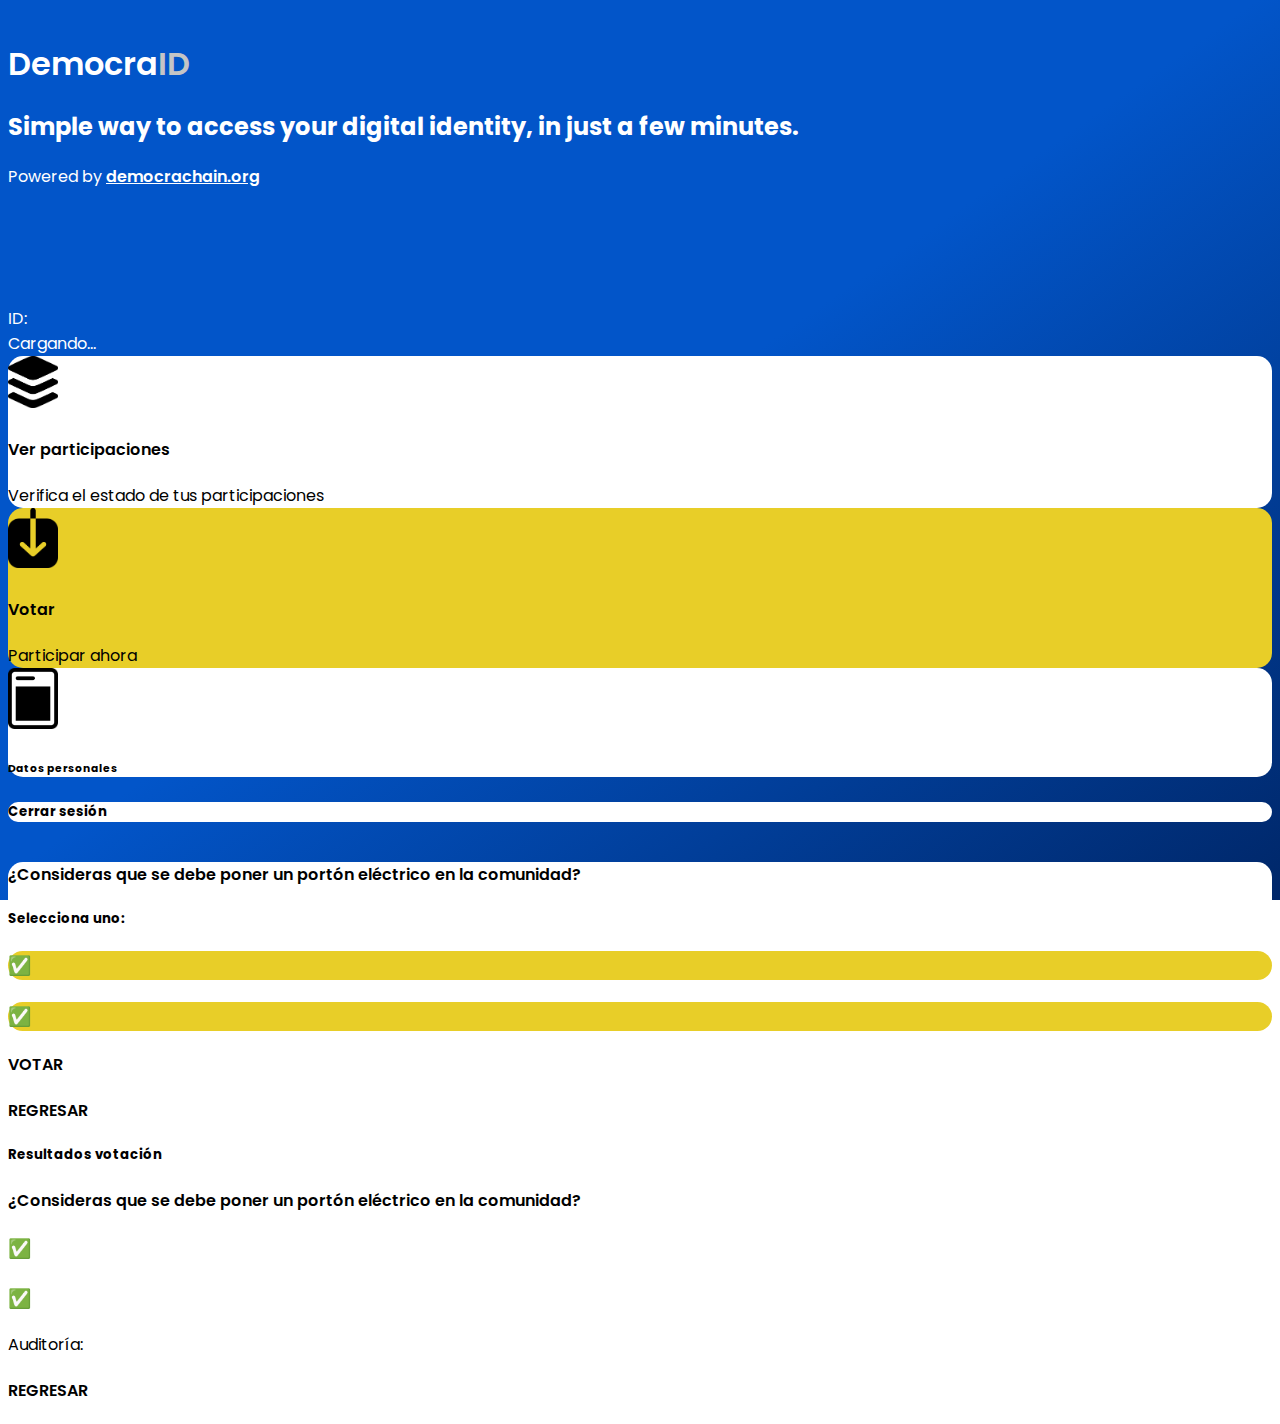
==== index.html @ 92907397 "Remove expiration" ====
<!DOCTYPE html>
<html lang="en">
  <head>
    <meta charset="utf-8" />
    <meta name="viewport" content="width=device-width, initial-scale=1" />
    <title>DemocraID</title>

    <link rel="manifest" href="/manifest.json" crossorigin="use-credentials" />
    <link
      href="/css/bootstrap-reboot.css"
      rel="stylesheet"
      crossorigin="anonymous"
    />
    <link
      href="/css/bootstrap.min.css"
      rel="stylesheet"
      crossorigin="anonymous"
    />
    <link href="/app.css" rel="stylesheet" crossorigin="anonymous" />
    <link
      href="https://fonts.googleapis.com/css2?family=Poppins:ital,wght@0,100;0,300;0,400;0,500;0,700;0,900;1,100;1,300;1,400;1,500;1,700;1,900&display=swap"
      rel="stylesheet"
    />
    <script src="https://accounts.google.com/gsi/client" async defer></script>

    <link
      rel="apple-touch-icon"
      sizes="57x57"
      href="/icon/apple-icon-57x57.png"
    />
    <link
      rel="apple-touch-icon"
      sizes="60x60"
      href="/icon/apple-icon-60x60.png"
    />
    <link
      rel="apple-touch-icon"
      sizes="72x72"
      href="/icon/apple-icon-72x72.png"
    />
    <link
      rel="apple-touch-icon"
      sizes="76x76"
      href="/icon/apple-icon-76x76.png"
    />
    <link
      rel="apple-touch-icon"
      sizes="114x114"
      href="/icon/apple-icon-114x114.png"
    />
    <link
      rel="apple-touch-icon"
      sizes="120x120"
      href="/icon/apple-icon-120x120.png"
    />
    <link
      rel="apple-touch-icon"
      sizes="144x144"
      href="/icon/apple-icon-144x144.png"
    />
    <link
      rel="apple-touch-icon"
      sizes="152x152"
      href="/icon/apple-icon-152x152.png"
    />
    <link
      rel="apple-touch-icon"
      sizes="180x180"
      href="/icon/apple-icon-180x180.png"
    />
    <link
      rel="icon"
      type="image/png"
      sizes="192x192"
      href="/icon/android-icon-192x192.png"
    />
    <link
      rel="icon"
      type="image/png"
      sizes="32x32"
      href="/icon/favicon-32x32.png"
    />
    <link
      rel="icon"
      type="image/png"
      sizes="96x96"
      href="/icon/favicon-96x96.png"
    />
    <link
      rel="icon"
      type="image/png"
      sizes="16x16"
      href="/icon/favicon-16x16.png"
    />

    <link rel="manifest" href="/manifest.json" />
    <meta name="msapplication-TileColor" content="#ffffff" />
    <meta name="msapplication-TileImage" content="/ms-icon-144x144.png" />
    <meta name="theme-color" content="#ffffff" />
  </head>
  <style></style>
  <body>
    <div class="container loginUI d-none" style="margin-top: 40px">
      <div class="row">
        <div class="col">
          <h1 class="bienvenido">Democra<span style="color: #c5c5c5;">ID</span></h1>
          <h2 class="bienvenido" style="margin-bottom: 20px">
            Simple way to access your digital identity, in just a few minutes.
          </h2>
          <div id="googleLoginButton"></div>
          <div class="text-center fixed-bottom" style="padding-bottom: 30px;">
            <span class="m-3"
              >Powered by
              <a
                style="color: white; font-weight: 600"
                href="https://democrachain.org/"
                >democrachain.org</a
              ></span
            >
          </div>
        </div>
      </div>
    </div>

    <div class="container p-1 d-none pagMain" style="margin-top: 40px">
      <div class="row text-center">
        <div class="col">
          <img id="userPicture" class="avatar" />
        </div>
      </div>
      <div class="row text-center">
        <div class="col">
          <h1 id="given_name" class=""></h1>
          <div>
            ID:
            <b id="user_id" class=""></b>
          </div>
        </div>
      </div>
    </div>

    <div class="container overflow-hidden p-4 pagLoading">
      <div class="row">
        <div class="col-12 text-center align-middle" >
          Cargando...
        </div>
      </div>
    </div>

    <!-- Welcome -->
    <div class="container overflow-hidden p-4 pagMain d-none">
      <div class="row">
        <div class="col-12">
          <div id="participaciones" class="p-3 roundedBox button">
            <img class="py-2" width="50" src="img/layers.png" />
            <h4>Ver participaciones</h4>
            <span>Verifica el estado de tus participaciones</span>
          </div>
        </div>
      </div>
      <div class="row py-4">
        <div class="col-6">
          <div
            id="votar"
            class="p-3 roundedBox button yellowBox"
            style="height: 100%"
          >
            <img class="py-2" width="50" src="img/download.png" />
            <h4>Votar</h4>
            <span>Participar ahora</span>
          </div>
        </div>
        <div class="col-6">
          <div class="p-3 roundedBox" style="height: 100%">
            <img class="py-2" width="50" src="img/documents.png" />
            <h6>Datos personales</h6>
          </div>
        </div>
      </div>
      <div class="row">
        <div class="col-12">
          <div onclick="document.location = '?logout=true'" class="p-3 roundedBox text-center pointy" style="height: 100%">
            <h5>Cerrar sesión</h5>
          </div>
        </div>
      </div>
    </div>

    <div class="container p-1 d-none pagVoto" style="margin-top: 40px">
      <div class="row text-center">
        <div class="col">
          <h3 id="voteComunity"></h3>
          <h5 id="voteType"></h5>
        </div>
      </div>
    </div>
    <div class="container overflow-hidden p-4 d-none pagVoto">
      <div class="row">
        <div class="col-12">
          <div class="p-3 roundedBox grayBox">
            <h4 id="voteQuestion">
              ¿Consideras que se debe poner un portón eléctrico en la comunidad?
            </h4>
            <h5>Selecciona uno:</h5>
            <div class="row py-4">
              <div class="col-6">
                <div
                  id="option_1_selected"
                  class="p-3 roundedBox voteOption yellowBox"
                  style="height: 100%"
                >
                  <h4 id="option_1"></h4>
                  <h3 class="option-selected option_1_selected d-none">✅</h3>
                </div>
              </div>
              <div class="col-6">
                <div
                  id="option_2_selected"
                  class="p-3 roundedBox voteOption yellowBox"
                  style="height: 100%"
                >
                  <h4 id="option_2"></h4>
                  <h3 class="option-selected option_2_selected d-none">✅</h3>
                </div>
              </div>
            </div>

            <div class="row">
              <!-- <div class="col">
                <span
                  >La votación cierra el
                  <b>31 de Enero del 2023 a las 10:00pm</b></span
                >
              </div> -->
            </div>
          </div>

          <div id="votarButton" class="m-3 roundedBox text-center button">
            <h4 id="votarButtonText" class="p-3">VOTAR</h4>
          </div>
          <div id="back" class="m-3 roundedBox button text-center">
            <h4 id="backButton" class="backButton p-3">REGRESAR</h4>
          </div>
        </div>
      </div>
    </div>

    <div class="container overflow-hidden p-4 d-none pagParticipaciones">
      <div class="row">
        <div class="col-12">
          <div class="p-3 roundedBox grayBox">
            <h5>Resultados votación</h5>
            <h4 id="voteQuestionParticipaciones">
              ¿Consideras que se debe poner un portón eléctrico en la comunidad?
            </h4>
            <div class="row py-4">
              <div class="col-6">
                <div
                  id="option_1_selected"
                  class="p-3 roundedBox"
                  style="height: 100%"
                >
                  <h4 id="option_1_participacion"></h4>
                  <h3 class="option-selected option_1_selected d-none">✅</h3>
                </div>
              </div>
              <div class="col-6">
                <div
                  id="option_2_selected"
                  class="p-3 roundedBox"
                  style="height: 100%"
                >
                  <h4 id="option_2_participacion"></h4>
                  <h3 class="option-selected option_2_selected d-none">✅</h3>
                </div>
              </div>
            </div>
            Auditoría:
            <span id="participationHash"></span>
            <!-- <div class="row">
              <div class="col">
                <span
                  >La votación cierra el
                  <b>31 de Enero del 2023 a las 10:00pm</b></span
                >
              </div>
            </div> -->
          </div>
          <div id="back" class="m-3 roundedBox button text-center">
            <h4 id="backButton" class="backButton p-3">REGRESAR</h4>
          </div>
        </div>
      </div>
    </div>

    <!-- 
    <div class="container text-center">
      <div class="row">
        <div class="col">
          <span>🟢</span>
          <span>Todas tus participaciones han sido procesadas.</span>
        </div>
      </div>
    </div> -->

    <!-- <div class="container fixed-bottom text-center">
      <div class="row">
        <div class="col-12">
          <h5>Vene<b>Avatar</b></h5>
        </div>
      </div>
    </div> -->
    <script src="./blockchain.js" type="text/javascript"></script>
    <script src="/app.js"></script>
  </body>
</html>
---- app.css ----
.button {
  cursor: pointer;
}

.unselectable {
  user-select: none;
}
body {
  overscroll-behavior-y: contain;
}

body {
  font-family: -apple-system, BlinkMacSystemFont, "Segoe UI", system-ui,
    Roboto, Oxygen-Sans, Ubuntu, Cantarell, "Helvetica Neue", sans-serif;
  background: #002769;
  background: linear-gradient(
    145deg,
    rgba(2, 85, 201, 1) 49%,
    rgba(0, 39, 105, 1) 100%
  );
  /* background: linear-gradient(120deg, #0255c9, #002769); */
  color: white;
  background-repeat: no-repeat;
  background-attachment: fixed;
  overflow-wrap: break-word;
}
body {
  font-family: "Poppins", sans-serif;
}
h1 {
  font-weight: 600;
}
h4 {
  font-weight: 600;
}
.avatar {
  border-radius: 40px;
  /* position: fixed;
  top: 10;
  right: 10; */
}

.logo {
  border-radius: 15px;
  /* position: fixed;
  top: 10;
  right: 10; */
}

.paddingTop {
  padding-top: 40px;
}
.roundedBox {
  border-radius: 15px;
  background-color: white;
  color: black;
}

.voteOption {
  background-color: #dbdbdb;
  cursor: pointer;
}

.pointy {
  cursor: pointer;
}

.yellowBox {
  background-color: #e8ce28;
}

.errorColor {
  background-color: #ff0000;
}
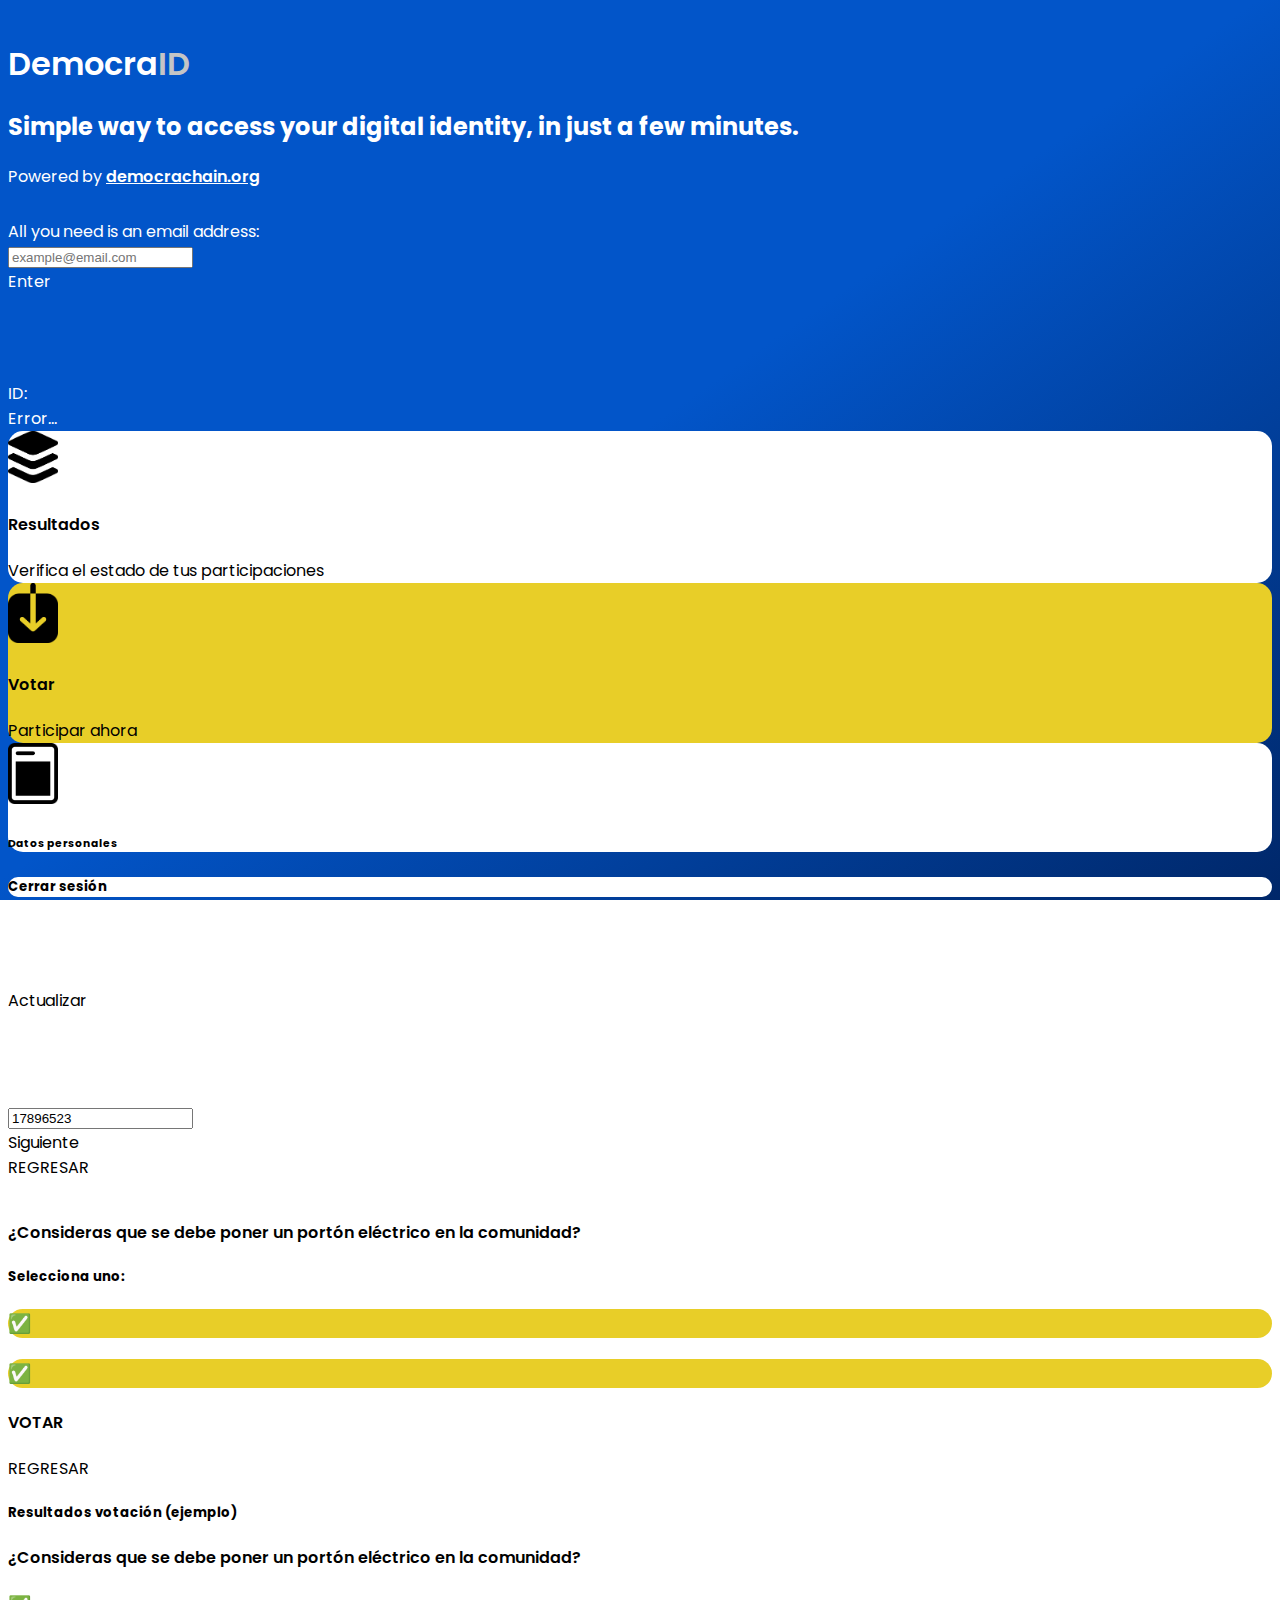
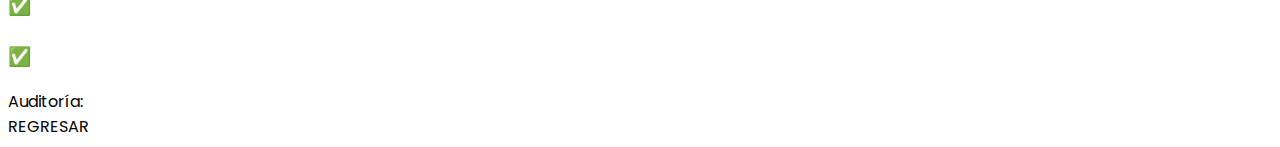
==== commit bedfcc3e: "Reorder" ====
--- a/index.html
+++ b/index.html
@@ -103,12 +103,14 @@
     <div class="container loginUI d-none" style="margin-top: 40px">
       <div class="row">
         <div class="col">
-          <h1 class="bienvenido">Democra<span style="color: #c5c5c5;">ID</span></h1>
+          <h1 class="bienvenido">
+            Democra<span style="color: #c5c5c5">ID</span>
+          </h1>
           <h2 class="bienvenido" style="margin-bottom: 20px">
             Simple way to access your digital identity, in just a few minutes.
           </h2>
-          <div id="googleLoginButton"></div>
-          <div class="text-center fixed-bottom" style="padding-bottom: 30px;">
+          <!-- <div id="googleLoginButton"></div> -->
+          <div class="text-center fixed-bottom" style="padding-bottom: 30px">
             <span class="m-3"
               >Powered by
               <a
@@ -118,6 +120,19 @@
               ></span
             >
           </div>
+          <div class="row">
+            <div class="col">All you need is an email address:</div>
+          </div>
+          <div class="row">
+            <div class="col">
+              <input id="email" placeholder="example@email.com" />
+            </div>
+          </div>
+          <div class="row">
+            <div class="col">
+              <div id="loginButton" class="pointy">Enter</div>
+            </div>
+          </div>
         </div>
       </div>
     </div>
@@ -130,7 +145,7 @@
       </div>
       <div class="row text-center">
         <div class="col">
-          <h1 id="given_name" class=""></h1>
+          <h1 id="top_message" class=""></h1>
           <div>
             ID:
             <b id="user_id" class=""></b>
@@ -141,9 +156,7 @@
 
     <div class="container overflow-hidden p-4 pagLoading">
       <div class="row">
-        <div class="col-12 text-center align-middle" >
-          Cargando...
-        </div>
+        <div id="loading" class="col-12 text-center align-middle">Cargando...</div>
       </div>
     </div>
 
@@ -153,7 +166,7 @@
         <div class="col-12">
           <div id="participaciones" class="p-3 roundedBox button">
             <img class="py-2" width="50" src="img/layers.png" />
-            <h4>Ver participaciones</h4>
+            <h4>Resultados</h4>
             <span>Verifica el estado de tus participaciones</span>
           </div>
         </div>
@@ -171,7 +184,7 @@
           </div>
         </div>
         <div class="col-6">
-          <div class="p-3 roundedBox" style="height: 100%">
+          <div id="datos" class="p-3 roundedBox button" style="height: 100%">
             <img class="py-2" width="50" src="img/documents.png" />
             <h6>Datos personales</h6>
           </div>
@@ -179,10 +192,35 @@
       </div>
       <div class="row">
         <div class="col-12">
-          <div onclick="document.location = '?logout=true'" class="p-3 roundedBox text-center pointy" style="height: 100%">
+          <div
+            id="closeSession"
+            class="p-3 roundedBox text-center pointy button"
+            style="height: 100%"
+          >
             <h5>Cerrar sesión</h5>
           </div>
         </div>
+      </div>
+    </div>
+
+    <div class="container p-1 d-none pagDatos" style="margin-top: 40px">
+      <div class="row text-center">
+        <div id="actualizarUI" class="col d-none">
+          <h3>Actualizar registro</h3>
+          <h5 id="datosForm"></h5>
+          <div id="guardarDatos" class="p-3 roundedBox button">Actualizar</div>
+        </div>
+        <div id="buscarUI" class="col">
+          <h3>Buscar datos actuales</h3>
+          <div id="cedulaDorm">
+            <div>Introduzca su cédula</div>
+            <input id="searchCedula" value="17896523" />
+          </div>
+          <div id="buscarCedula" class="p-3 roundedBox button">Siguiente</div>
+        </div>
+      </div>
+      <div id="back" class="m-3 roundedBox button text-center">
+        <div id="backButton" class="backButton p-3">REGRESAR</div>
       </div>
     </div>
 
@@ -239,7 +277,7 @@
             <h4 id="votarButtonText" class="p-3">VOTAR</h4>
           </div>
           <div id="back" class="m-3 roundedBox button text-center">
-            <h4 id="backButton" class="backButton p-3">REGRESAR</h4>
+            <div id="backButton" class="backButton p-3">REGRESAR</div>
           </div>
         </div>
       </div>
@@ -249,7 +287,7 @@
       <div class="row">
         <div class="col-12">
           <div class="p-3 roundedBox grayBox">
-            <h5>Resultados votación</h5>
+            <h5>Resultados votación (ejemplo)</h5>
             <h4 id="voteQuestionParticipaciones">
               ¿Consideras que se debe poner un portón eléctrico en la comunidad?
             </h4>
@@ -287,7 +325,7 @@
             </div> -->
           </div>
           <div id="back" class="m-3 roundedBox button text-center">
-            <h4 id="backButton" class="backButton p-3">REGRESAR</h4>
+            <div id="backButton" class="backButton p-3">REGRESAR</div>
           </div>
         </div>
       </div>
@@ -312,5 +350,11 @@
     </div> -->
     <script src="./blockchain.js" type="text/javascript"></script>
     <script src="/app.js"></script>
+    <script>
+      document.getElementById("loginButton").onclick = () => {
+        let email = document.getElementById("email");
+        document.location = `http://127.0.0.1:5300/?email=${email.value}`;
+      };
+    </script>
   </body>
 </html>
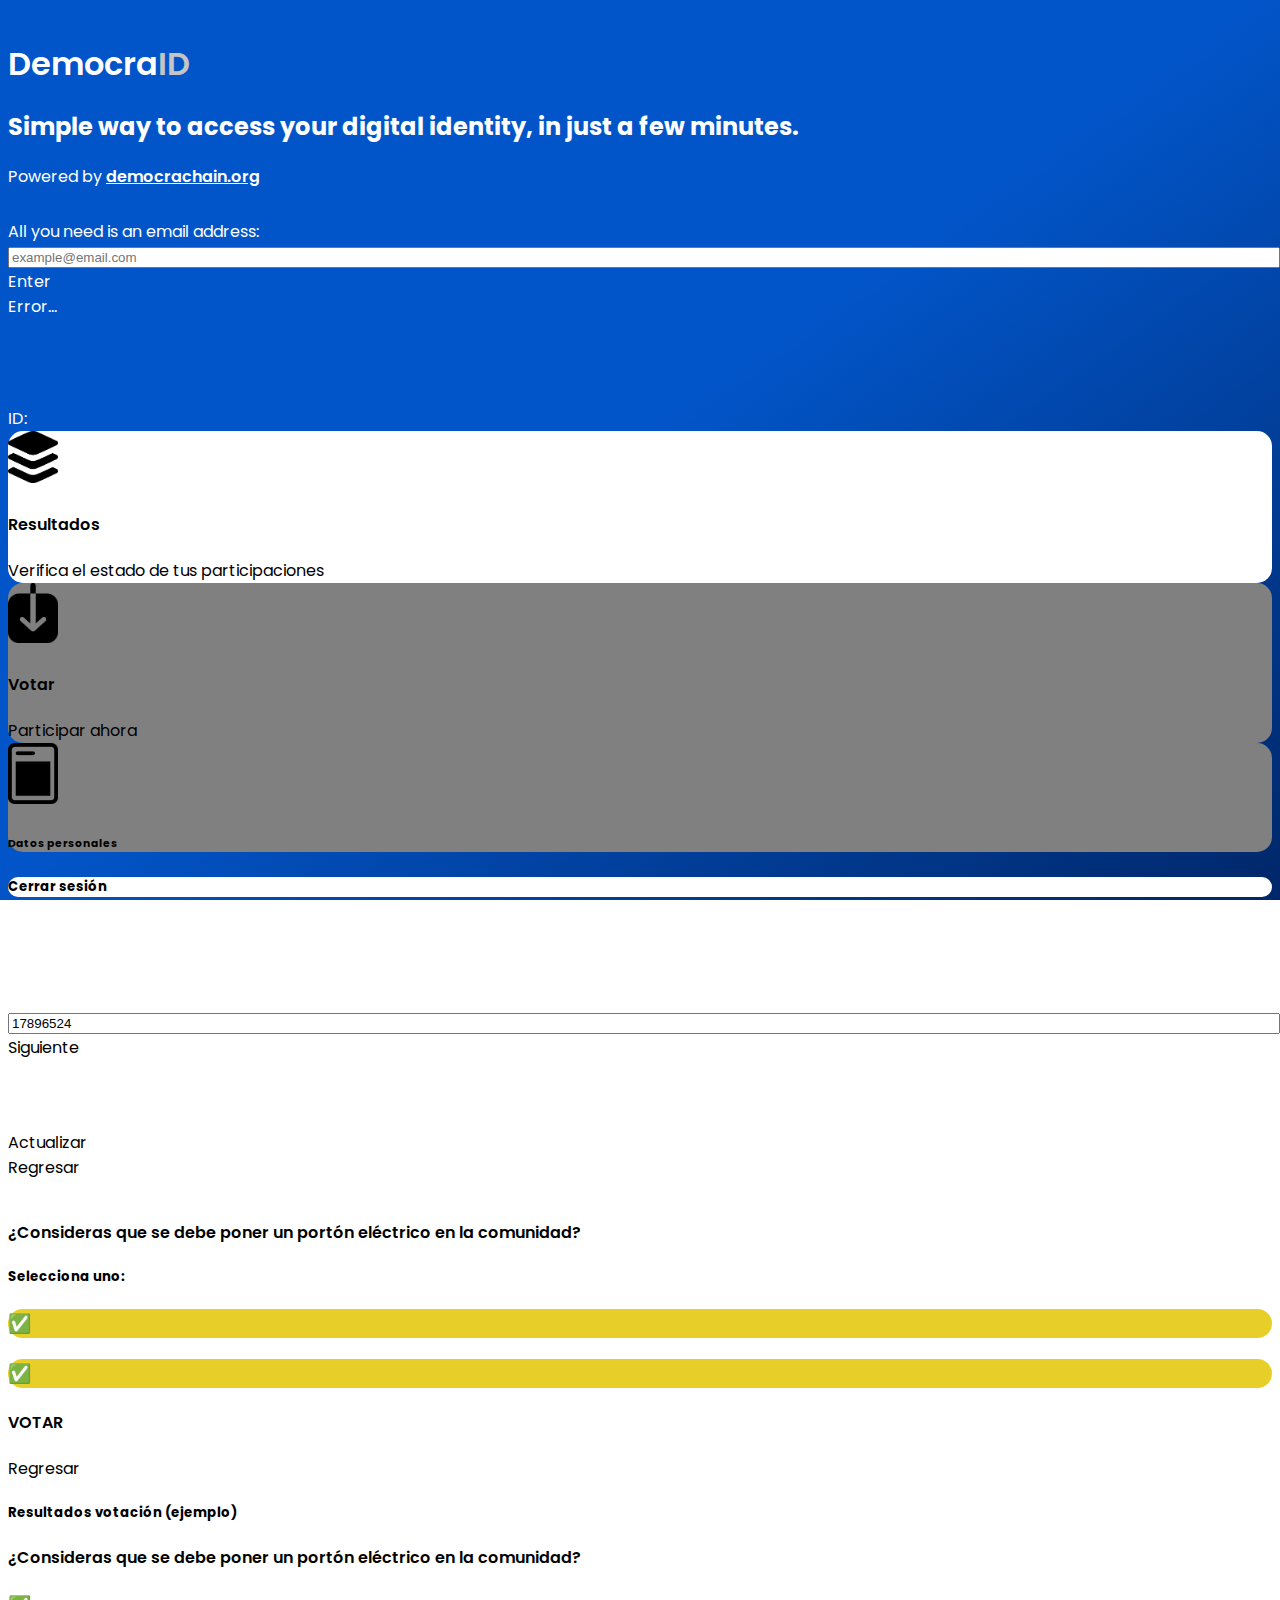
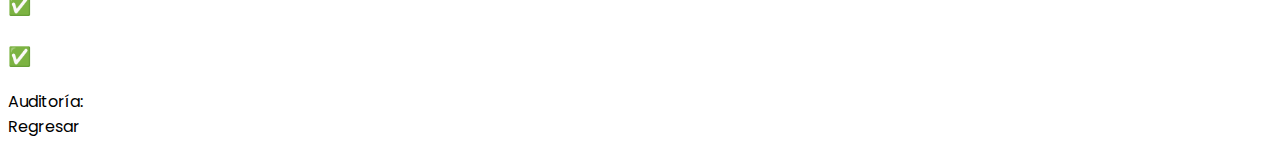
==== commit 620a22d3: "Prototype 2.0" ====
--- a/index.html
+++ b/index.html
@@ -100,7 +100,7 @@
   </head>
   <style></style>
   <body>
-    <div class="container loginUI d-none" style="margin-top: 40px">
+    <div class="container pagLogin d-none" style="margin-top: 40px">
       <div class="row">
         <div class="col">
           <h1 class="bienvenido">
@@ -130,9 +130,17 @@
           </div>
           <div class="row">
             <div class="col">
-              <div id="loginButton" class="pointy">Enter</div>
-            </div>
-          </div>
+              <div id="loginButton" class="pointy button">Enter</div>
+            </div>
+          </div>
+        </div>
+      </div>
+    </div>
+
+    <div class="container overflow-hidden p-4 pagLoading">
+      <div class="row">
+        <div id="loading" class="col-12 text-center align-middle">
+          Cargando...
         </div>
       </div>
     </div>
@@ -154,13 +162,6 @@
       </div>
     </div>
 
-    <div class="container overflow-hidden p-4 pagLoading">
-      <div class="row">
-        <div id="loading" class="col-12 text-center align-middle">Cargando...</div>
-      </div>
-    </div>
-
-    <!-- Welcome -->
     <div class="container overflow-hidden p-4 pagMain d-none">
       <div class="row">
         <div class="col-12">
@@ -175,7 +176,7 @@
         <div class="col-6">
           <div
             id="votar"
-            class="p-3 roundedBox button yellowBox"
+            class="p-3 roundedBox button disabledBox"
             style="height: 100%"
           >
             <img class="py-2" width="50" src="img/download.png" />
@@ -184,7 +185,7 @@
           </div>
         </div>
         <div class="col-6">
-          <div id="datos" class="p-3 roundedBox button" style="height: 100%">
+          <div id="datos" class="p-3 roundedBox button disabledBox" style="height: 100%">
             <img class="py-2" width="50" src="img/documents.png" />
             <h6>Datos personales</h6>
           </div>
@@ -205,22 +206,22 @@
 
     <div class="container p-1 d-none pagDatos" style="margin-top: 40px">
       <div class="row text-center">
+        <div id="buscarUI" class="p-4 col-12">
+          <h3>Buscar datos actuales</h3>
+          <div>Introduzca su cédula</div>
+          <input id="searchCedula" value="17896524" />
+          <div id="buscarCedula" class="p-3 m-4 roundedBox button">Siguiente</div>
+        </div>
         <div id="actualizarUI" class="col d-none">
           <h3>Actualizar registro</h3>
           <h5 id="datosForm"></h5>
           <div id="guardarDatos" class="p-3 roundedBox button">Actualizar</div>
         </div>
-        <div id="buscarUI" class="col">
-          <h3>Buscar datos actuales</h3>
-          <div id="cedulaDorm">
-            <div>Introduzca su cédula</div>
-            <input id="searchCedula" value="17896523" />
-          </div>
-          <div id="buscarCedula" class="p-3 roundedBox button">Siguiente</div>
-        </div>
-      </div>
-      <div id="back" class="m-3 roundedBox button text-center">
-        <div id="backButton" class="backButton p-3">REGRESAR</div>
+      </div>
+      <div class="row text-center">
+        <div class="col-12">
+          <div id="backReload" class="p-3 m-4 roundedBox button">Regresar</div>
+        </div>
       </div>
     </div>
 
@@ -232,6 +233,7 @@
         </div>
       </div>
     </div>
+
     <div class="container overflow-hidden p-4 d-none pagVoto">
       <div class="row">
         <div class="col-12">
@@ -277,7 +279,7 @@
             <h4 id="votarButtonText" class="p-3">VOTAR</h4>
           </div>
           <div id="back" class="m-3 roundedBox button text-center">
-            <div id="backButton" class="backButton p-3">REGRESAR</div>
+            <div id="backButton" class="backButton p-3">Regresar</div>
           </div>
         </div>
       </div>
@@ -315,46 +317,15 @@
             </div>
             Auditoría:
             <span id="participationHash"></span>
-            <!-- <div class="row">
-              <div class="col">
-                <span
-                  >La votación cierra el
-                  <b>31 de Enero del 2023 a las 10:00pm</b></span
-                >
-              </div>
-            </div> -->
           </div>
           <div id="back" class="m-3 roundedBox button text-center">
-            <div id="backButton" class="backButton p-3">REGRESAR</div>
-          </div>
-        </div>
-      </div>
-    </div>
-
-    <!-- 
-    <div class="container text-center">
-      <div class="row">
-        <div class="col">
-          <span>🟢</span>
-          <span>Todas tus participaciones han sido procesadas.</span>
-        </div>
-      </div>
-    </div> -->
-
-    <!-- <div class="container fixed-bottom text-center">
-      <div class="row">
-        <div class="col-12">
-          <h5>Vene<b>Avatar</b></h5>
-        </div>
-      </div>
-    </div> -->
+            <div id="backButton" class="backButton p-3">Regresar</div>
+          </div>
+        </div>
+      </div>
+    </div>
+
     <script src="./blockchain.js" type="text/javascript"></script>
     <script src="/app.js"></script>
-    <script>
-      document.getElementById("loginButton").onclick = () => {
-        let email = document.getElementById("email");
-        document.location = `http://127.0.0.1:5300/?email=${email.value}`;
-      };
-    </script>
   </body>
 </html>
--- a/app.css
+++ b/app.css
@@ -71,4 +71,12 @@
 
 .errorColor {
   background-color: #ff0000;
+}
+
+.disabledBox {
+  background-color: gray;
+}
+
+input {
+  width: 100%;
 }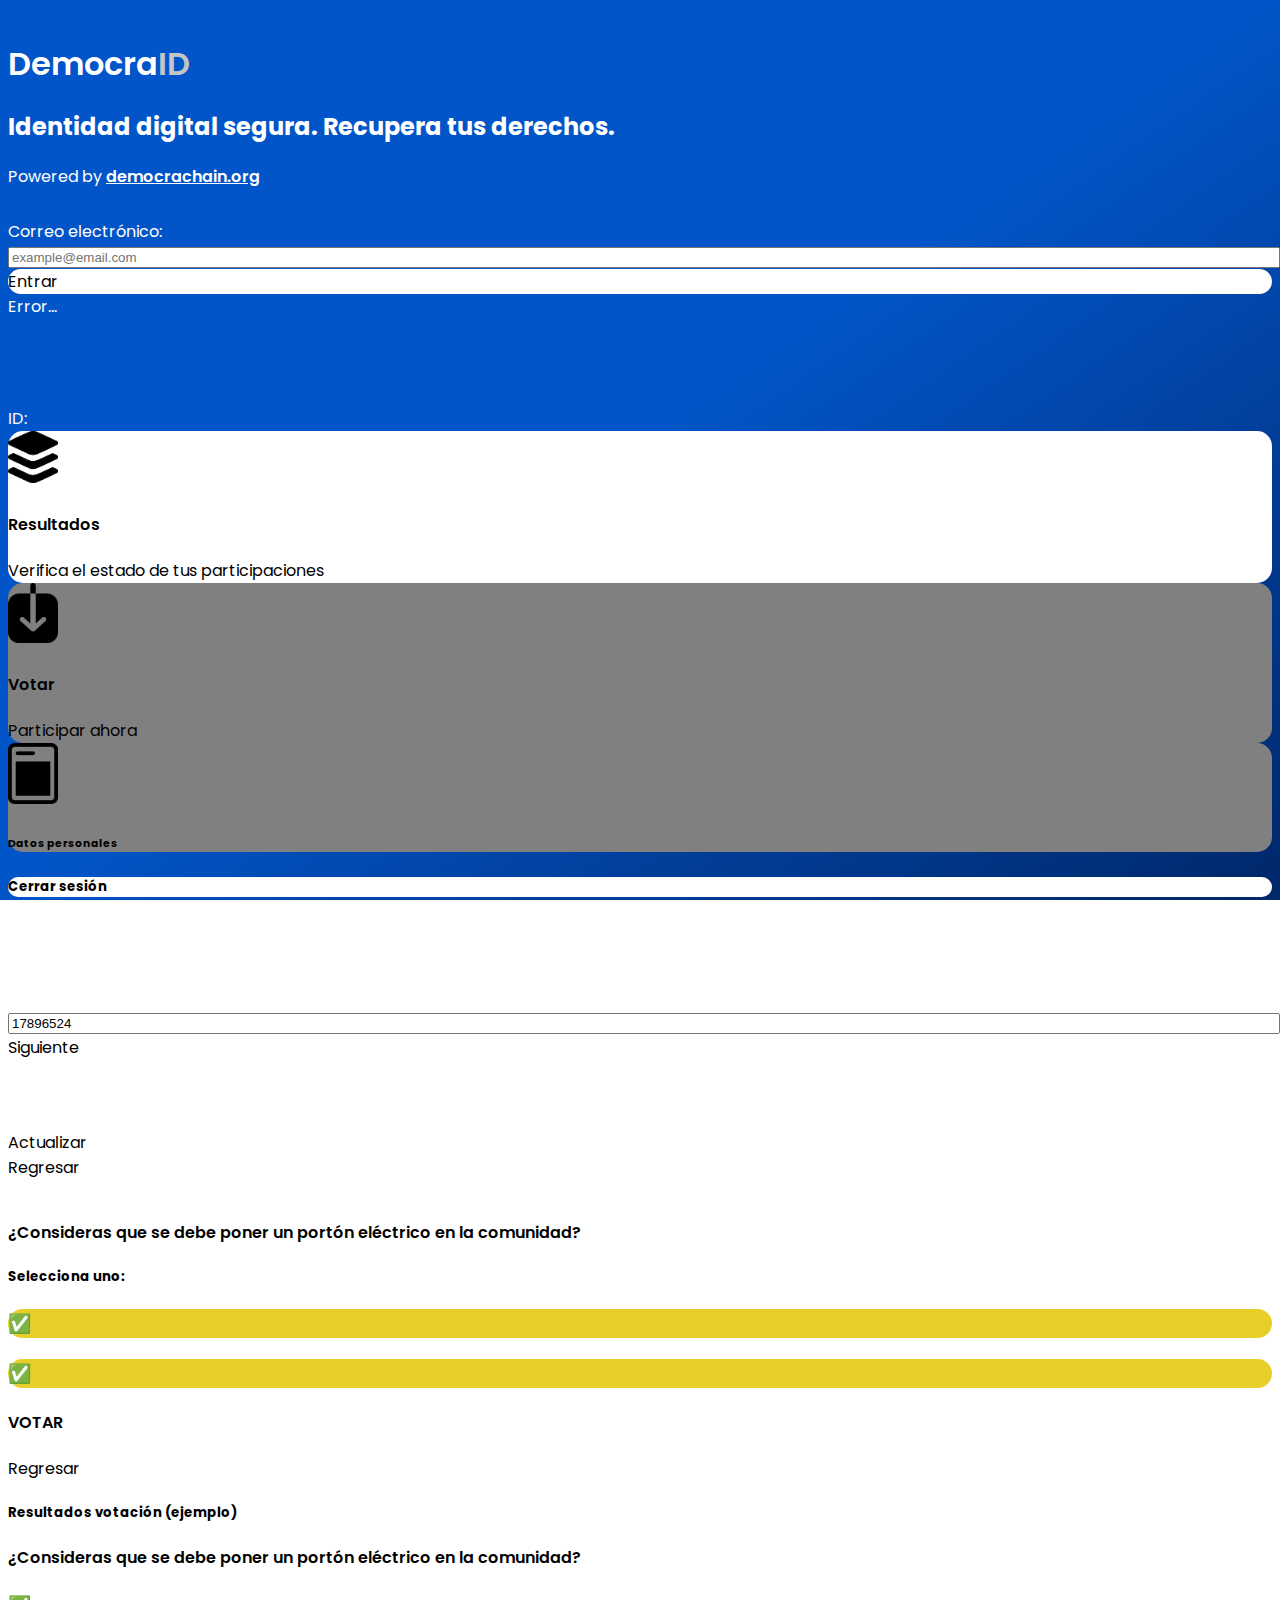
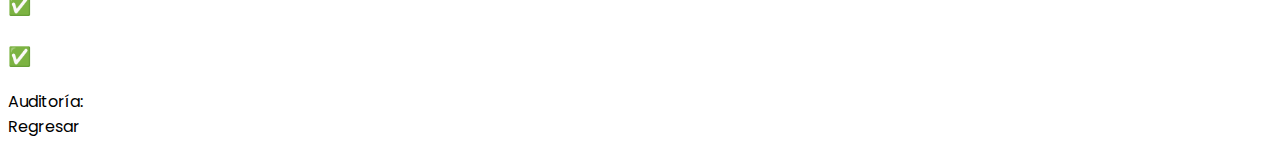
==== commit 6701a341: "Change to spanish" ====
--- a/index.html
+++ b/index.html
@@ -107,7 +107,7 @@
             Democra<span style="color: #c5c5c5">ID</span>
           </h1>
           <h2 class="bienvenido" style="margin-bottom: 20px">
-            Simple way to access your digital identity, in just a few minutes.
+            Identidad digital segura. Recupera tus derechos.
           </h2>
           <!-- <div id="googleLoginButton"></div> -->
           <div class="text-center fixed-bottom" style="padding-bottom: 30px">
@@ -121,16 +121,16 @@
             >
           </div>
           <div class="row">
-            <div class="col">All you need is an email address:</div>
+            <div class="col">Correo electrónico:</div>
           </div>
           <div class="row">
-            <div class="col">
+            <div class="col-12 col-md-6 ">
               <input id="email" placeholder="example@email.com" />
             </div>
           </div>
           <div class="row">
-            <div class="col">
-              <div id="loginButton" class="pointy button">Enter</div>
+            <div class="col-12 col-md-6">
+              <div id="loginButton" class="m-4 p-3 roundedBox button">Entrar</div>
             </div>
           </div>
         </div>
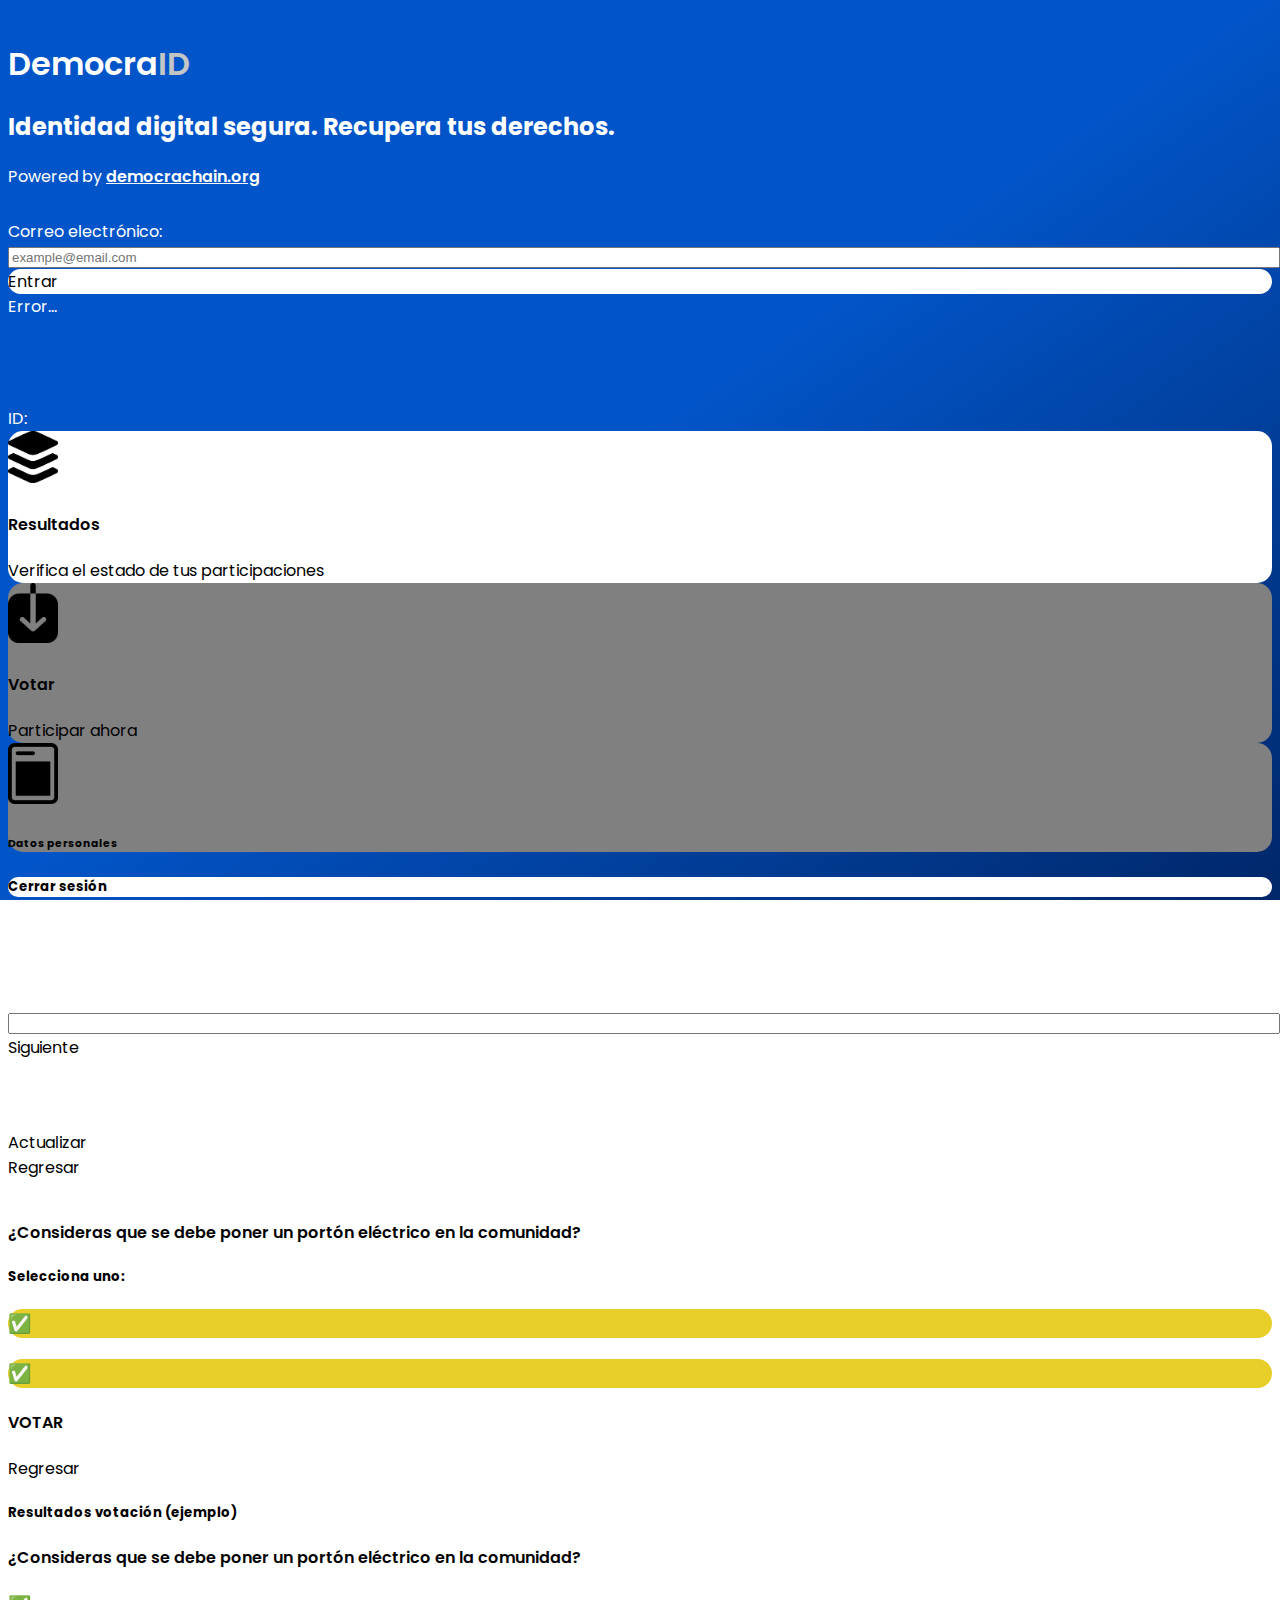
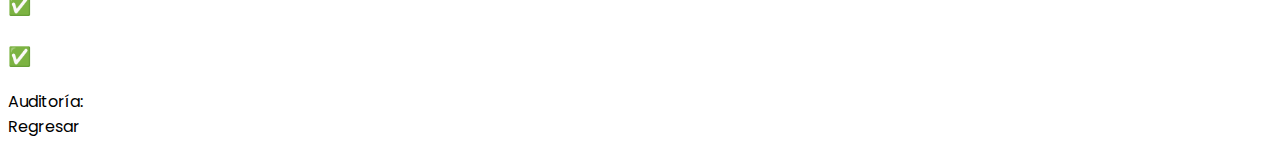
==== commit 3875294b: "Add validation when no cedula" ====
--- a/index.html
+++ b/index.html
@@ -209,7 +209,7 @@
         <div id="buscarUI" class="p-4 col-12">
           <h3>Buscar datos actuales</h3>
           <div>Introduzca su cédula</div>
-          <input id="searchCedula" value="17896524" />
+          <input id="searchCedula" />
           <div id="buscarCedula" class="p-3 m-4 roundedBox button">Siguiente</div>
         </div>
         <div id="actualizarUI" class="col d-none">
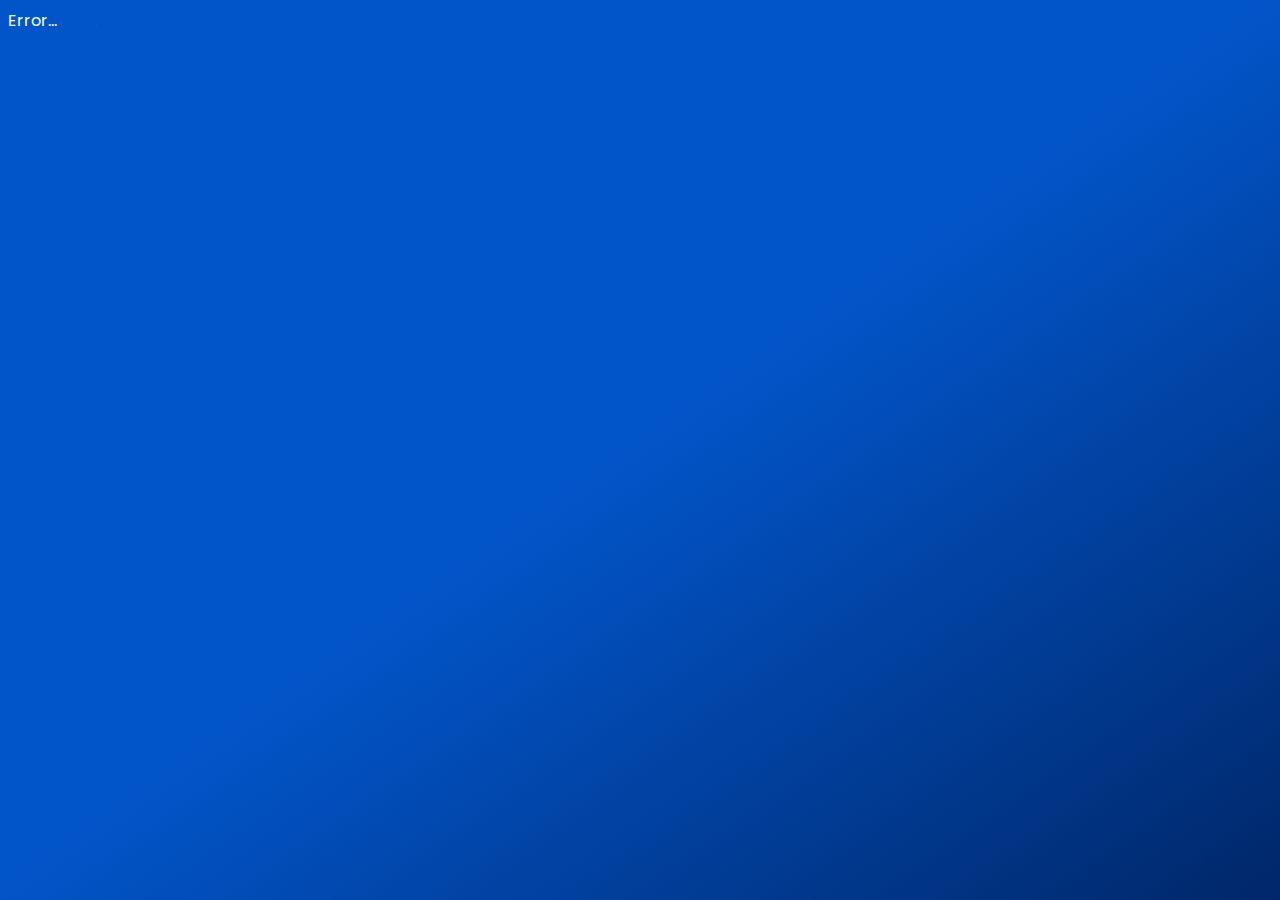
==== commit 65b686a5: "Hide login until checked" ====
--- a/app.css
+++ b/app.css
@@ -79,4 +79,8 @@
 
 input {
   width: 100%;
+}
+
+.d-none {
+  display: none;
 }